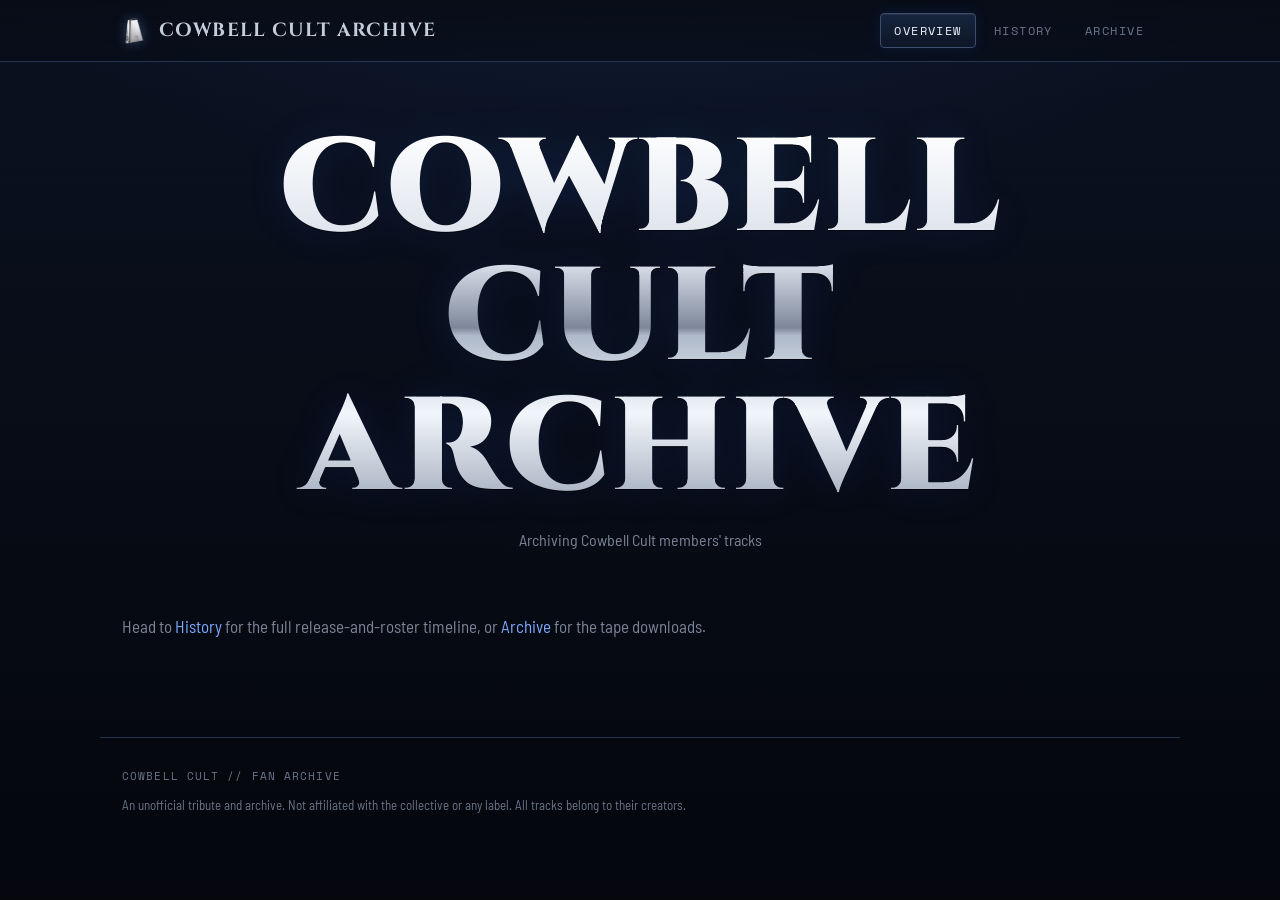
==== index.html @ fc6d0d00 "Update header title to 'Cowbell Cult Archive'" ====
<!DOCTYPE html>
<html lang="en">
<head>
<meta charset="UTF-8">
<meta name="viewport" content="width=device-width, initial-scale=1.0">
<title>Cowbell Cult Archive</title>
<link rel="preconnect" href="https://fonts.googleapis.com">
<link rel="preconnect" href="https://fonts.gstatic.com" crossorigin>
<link href="https://fonts.googleapis.com/css2?family=Cinzel:wght@500;600;700;800;900&family=Barlow+Semi+Condensed:wght@400;500;600;700&family=Space+Mono:wght@400;700&display=swap" rel="stylesheet">
<style>
  :root{
    --void:#04060c;
    --mid:#0a1120;
    --mid2:#0e1a30;
    --panel:#0f1828;
    --panel-2:#12203a;
    --steel:#26334d;
    --steel-2:#3b4c6e;
    --chrome-hi:#eef2f8;
    --chrome:#aab4c4;
    --chrome-lo:#6b7588;
    --ice:#7fa9ff;
    --ice-deep:#2f6bff;
    --rust:#c87248;
    --rust-dim:#8a5436;
    --ink:#c4cdda;
    --ink-dim:#7a8497;
    --gold:#d8c06a;
    --r:4px;
  }
  *{box-sizing:border-box}
  html{scroll-behavior:smooth}
  body{
    margin:0;
    background:
      radial-gradient(1200px 700px at 50% -200px, #11203a 0%, rgba(17,32,58,0) 60%),
      linear-gradient(180deg, var(--mid) 0%, var(--void) 100%);
    background-attachment:fixed;
    color:var(--ink);
    font-family:"Barlow Semi Condensed",system-ui,sans-serif;
    font-size:17px;
    line-height:1.55;
    -webkit-font-smoothing:antialiased;
    overflow-x:hidden;
  }
  /* subtle film grain / scanlines */
  body::after{
    content:"";position:fixed;inset:0;pointer-events:none;z-index:9999;
    background:repeating-linear-gradient(0deg, rgba(255,255,255,.015) 0 1px, transparent 1px 3px);
    mix-blend-mode:overlay;opacity:.5;
  }
  a{color:var(--ice);text-decoration:none}

  .mono{font-family:"Space Mono",monospace}
  .eyebrow{
    font-family:"Space Mono",monospace;font-size:11px;letter-spacing:.32em;
    text-transform:uppercase;color:var(--chrome-lo);
  }

  /* ---------- chrome text ---------- */
  .chrome-text{
    font-family:"Cinzel",serif;text-transform:uppercase;line-height:.98;font-weight:900;
    background:linear-gradient(180deg,#ffffff 0%,#d6dde8 36%,#7d8799 52%,#aeb9c9 54%,#f2f6fc 74%,#9aa5b6 100%);
    -webkit-background-clip:text;background-clip:text;color:transparent;
    filter:drop-shadow(0 1px 0 rgba(0,0,0,.6)) drop-shadow(0 0 18px rgba(47,107,255,.12));
  }

  /* ---------- top bar / nav ---------- */
  header{
    position:sticky;top:0;z-index:50;
    backdrop-filter:blur(10px);
    background:linear-gradient(180deg, rgba(7,12,22,.92), rgba(7,12,22,.62));
    border-bottom:1px solid var(--steel);
  }
  .bar{
    max-width:1080px;margin:0 auto;padding:13px 22px;
    display:flex;align-items:center;justify-content:space-between;gap:16px;
  }
  .brand{display:flex;align-items:center;gap:11px;min-width:0}
  .bell{
    width:26px;height:26px;flex:0 0 auto;object-fit:contain;display:block;
    filter:drop-shadow(0 0 6px rgba(127,169,255,.35));
  }
  .brand b{
    font-family:"Cinzel",serif;font-size:19px;letter-spacing:.06em;font-weight:700;
    text-transform:uppercase;white-space:nowrap;
  }
  nav{display:flex;gap:4px}
  .tab{
    font-family:"Space Mono",monospace;font-size:12px;letter-spacing:.12em;text-transform:uppercase;
    color:var(--chrome-lo);background:transparent;border:1px solid transparent;
    padding:8px 13px;border-radius:var(--r);cursor:pointer;transition:.18s;
  }
  .tab:hover{color:var(--chrome-hi)}
  .tab.active{
    color:var(--chrome-hi);
    border-color:var(--steel-2);
    background:linear-gradient(180deg,#16243d,#0d1626);
    box-shadow:inset 0 1px 0 rgba(255,255,255,.06), 0 0 14px rgba(47,107,255,.12);
  }

  main{max-width:1080px;margin:0 auto;padding:0 22px 90px}
  .panel{display:none;animation:fade .5s ease}
  .panel.active{display:block}
  @keyframes fade{from{opacity:0;transform:translateY(8px)}to{opacity:1;transform:none}}

  /* ---------- hero ---------- */
  .hero{padding:64px 0 30px;position:relative;text-align:center}
  .hero .plate{
    font-size:clamp(52px,13vw,132px);letter-spacing:.02em;margin:0;
  }
  .hero .sub{
    margin:14px auto 0;max-width:640px;color:var(--ink-dim);
    font-size:16px;
  }
  .hero .meta{
    margin-top:22px;display:flex;gap:10px;justify-content:center;flex-wrap:wrap;
  }
  .chip{
    font-family:"Space Mono",monospace;font-size:11px;letter-spacing:.14em;text-transform:uppercase;
    color:var(--chrome);border:1px solid var(--steel);border-radius:40px;
    padding:6px 13px;background:rgba(15,24,40,.6);
  }
  .chip b{color:var(--chrome-hi);font-weight:700}
  .rec{display:inline-flex;align-items:center;gap:7px;color:var(--rust)}
  .rec .dot{width:8px;height:8px;border-radius:50%;background:var(--rust);box-shadow:0 0 8px var(--rust);animation:blink 1.6s infinite}
  @keyframes blink{0%,100%{opacity:1}50%{opacity:.25}}

  /* ---------- section heads ---------- */
  .sec-head{margin:62px 0 6px;display:flex;align-items:baseline;gap:14px}
  .sec-head h2{
    font-family:"Cinzel",serif;text-transform:uppercase;letter-spacing:.04em;font-weight:800;
    font-size:clamp(26px,4.4vw,40px);margin:0;color:var(--chrome-hi);
  }
  .sec-head .num{font-family:"Space Mono",monospace;color:var(--ice);font-size:13px;letter-spacing:.1em}
  .lede{color:var(--ink-dim);max-width:680px;margin:0 0 8px}

  .prose{max-width:720px}
  .prose p{margin:0 0 16px}
  .prose b{color:var(--chrome-hi);font-weight:600}
  .tag-name{color:var(--ice);font-weight:600}
  .tag-gone{color:var(--rust);font-weight:600}

  /* ---------- timeline ---------- */
  .year-band{
    font-family:"Cinzel",serif;font-size:15px;letter-spacing:.22em;color:var(--chrome-lo);font-weight:700;
    text-transform:uppercase;margin:38px 0 4px;padding-left:42px;position:relative;
  }
  .timeline{position:relative;margin-top:14px;padding-left:42px}
  .timeline::before{
    content:"";position:absolute;left:14px;top:6px;bottom:6px;width:2px;
    background:linear-gradient(180deg,var(--steel-2),var(--steel) 60%,transparent);
  }
  .tl-item{position:relative;padding:14px 0 22px;opacity:0;transform:translateY(14px);transition:.6s cubic-bezier(.2,.7,.2,1)}
  .tl-item.in{opacity:1;transform:none}
  .tl-item::before{
    content:"";position:absolute;left:-34px;top:20px;width:13px;height:13px;border-radius:50%;
    background:var(--mid);border:2px solid var(--chrome-lo);
    box-shadow:0 0 0 4px rgba(4,6,12,1);
  }
  .tl-item.k-release::before{border-color:var(--chrome);box-shadow:0 0 0 4px var(--void),0 0 10px rgba(170,180,196,.4)}
  .tl-item.k-gain::before{border-color:var(--ice);box-shadow:0 0 0 4px var(--void),0 0 12px rgba(127,169,255,.55)}
  .tl-item.k-loss::before{border-color:var(--rust);box-shadow:0 0 0 4px var(--void),0 0 12px rgba(200,114,72,.5)}
  .tl-head{display:flex;align-items:center;gap:12px;flex-wrap:wrap}
  .kind{
    font-family:"Space Mono",monospace;font-size:10px;letter-spacing:.16em;text-transform:uppercase;
    padding:3px 8px;border-radius:3px;border:1px solid var(--steel);color:var(--chrome-lo);
  }
  .k-release .kind{color:var(--chrome);border-color:var(--steel-2)}
  .k-gain .kind{color:var(--ice);border-color:#2c4a86;background:rgba(47,107,255,.08)}
  .k-loss .kind{color:var(--rust);border-color:var(--rust-dim);background:rgba(200,114,72,.08)}
  .tl-date{font-family:"Space Mono",monospace;font-size:12px;color:var(--chrome-lo)}
  .tl-title{font-size:20px;font-weight:600;color:var(--chrome-hi);margin:7px 0 3px;letter-spacing:.01em}
  .tl-body{color:var(--ink-dim);font-size:15.5px;max-width:640px}
  .struck{
    display:inline-block;font-family:"Space Mono",monospace;font-size:10px;letter-spacing:.1em;
    color:var(--rust);border:1px solid var(--rust-dim);border-radius:3px;padding:1px 6px;margin-left:6px;vertical-align:middle;
  }

  /* ---------- archive status board ---------- */
  .board{
    border:1px solid var(--steel);border-radius:8px;overflow:hidden;margin-top:18px;
    background:linear-gradient(180deg,#101d33,#0a1322);
    box-shadow:inset 0 1px 0 rgba(255,255,255,.05);
  }
  .board-top{
    display:flex;align-items:center;justify-content:space-between;gap:14px;flex-wrap:wrap;
    padding:16px 20px;border-bottom:1px solid var(--steel);
    background:linear-gradient(180deg,#14253f,#0e1a2e);
  }
  .board-top .name{font-family:"Cinzel",serif;letter-spacing:.05em;font-size:18px;font-weight:700;color:var(--chrome-hi);text-transform:uppercase}
  .online{display:inline-flex;align-items:center;gap:8px;font-family:"Space Mono",monospace;font-size:12px;letter-spacing:.14em;color:var(--ice)}
  .online .dot{width:9px;height:9px;border-radius:50%;background:var(--ice);box-shadow:0 0 10px var(--ice);animation:pulse 1.8s infinite}
  @keyframes pulse{0%,100%{opacity:1;transform:scale(1)}50%{opacity:.5;transform:scale(.8)}}
  .grid-info{display:grid;grid-template-columns:repeat(2,1fr)}
  .info{
    padding:14px 20px;border-top:1px solid rgba(38,51,77,.6);border-right:1px solid rgba(38,51,77,.6);
  }
  .info .k{font-family:"Space Mono",monospace;font-size:10px;letter-spacing:.18em;text-transform:uppercase;color:var(--chrome-lo)}
  .info .v{margin-top:4px;color:var(--ink);font-size:15px}
  .info .v b{color:var(--chrome-hi)}

  .note{
    margin-top:14px;border-left:2px solid var(--rust-dim);background:rgba(200,114,72,.06);
    padding:11px 16px;color:var(--ink-dim);font-size:14px;border-radius:0 4px 4px 0;
  }
  .note b{color:var(--rust)}

  /* ---------- cassette download list ---------- */
  .tapes{display:grid;gap:14px;margin-top:18px}
  .tape{
    display:flex;align-items:stretch;gap:0;border:1px solid var(--steel);border-radius:8px;overflow:hidden;
    background:linear-gradient(180deg,#0f1a2d,#0a1220);
    transition:.22s;position:relative;
  }
  .tape:hover{border-color:var(--steel-2);box-shadow:0 10px 30px rgba(0,0,0,.45),0 0 0 1px rgba(127,169,255,.08);transform:translateY(-2px)}
  .tape .reels{
    flex:0 0 116px;display:flex;align-items:center;justify-content:center;gap:14px;
    background:radial-gradient(120px 80px at 50% 40%,#1a2c49,#0c1424);
    border-right:1px solid var(--steel);position:relative;
  }
  .reel{
    width:34px;height:34px;border-radius:50%;
    background:radial-gradient(circle at 50% 50%,#2b3c5b 0 30%,#0c1626 33% 100%);
    border:2px solid var(--steel-2);position:relative;
  }
  .reel::before{content:"";position:absolute;inset:11px;border-radius:50%;border:2px dashed var(--chrome-lo);opacity:.7}
  .tape:hover .reel::before{animation:spin 1.6s linear infinite}
  @keyframes spin{to{transform:rotate(360deg)}}
  .tape .body{flex:1;padding:15px 18px;display:flex;align-items:center;justify-content:space-between;gap:16px;flex-wrap:wrap}
  .tape .left .t{font-size:19px;font-weight:700;color:var(--chrome-hi);letter-spacing:.01em}
  .tape .left .d{font-family:"Space Mono",monospace;font-size:12px;color:var(--chrome-lo);margin-top:3px}
  .tape .left .feat{color:var(--ink-dim);font-size:13.5px;margin-top:5px}
  .tape .right{display:flex;align-items:center;gap:10px}
  .fmt{font-family:"Space Mono",monospace;font-size:10px;letter-spacing:.1em;color:var(--chrome-lo);border:1px solid var(--steel);border-radius:3px;padding:3px 7px}
  .dl{
    font-family:"Space Mono",monospace;font-size:12px;letter-spacing:.1em;text-transform:uppercase;
    color:var(--void);font-weight:700;
    background:linear-gradient(180deg,#dfe6f0,#9aa6b8);
    border:1px solid #c2ccda;border-radius:5px;padding:9px 16px;cursor:pointer;
    box-shadow:inset 0 1px 0 rgba(255,255,255,.7);transition:.16s;white-space:nowrap;
  }
  .dl:hover{background:linear-gradient(180deg,#fff,#bcc7d8);box-shadow:inset 0 1px 0 rgba(255,255,255,.9),0 0 18px rgba(127,169,255,.4)}
  .dl.ghost{
    background:transparent;color:var(--rust);border:1px solid var(--rust-dim);box-shadow:none;
  }
  .dl.ghost:hover{background:rgba(200,114,72,.1);box-shadow:none}
  .tape.pending{opacity:.62}

  footer{
    max-width:1080px;margin:0 auto;padding:30px 22px 60px;border-top:1px solid var(--steel);
    color:var(--chrome-lo);font-size:13px;
  }
  footer .mono{font-size:11px;letter-spacing:.1em}
  footer a{color:var(--chrome)}

  @media(max-width:640px){
    body{font-size:16px}
    .bar{padding:11px 16px}
    .brand b{font-size:17px}
    nav{gap:2px}
    .tab{padding:7px 9px;font-size:10.5px;letter-spacing:.06em}
    main{padding:0 16px 70px}
    .grid-info{grid-template-columns:1fr}
    .info{border-right:none}
    .tape{flex-direction:column}
    .tape .reels{flex-basis:auto;padding:14px 0;border-right:none;border-bottom:1px solid var(--steel)}
    .tape .body{justify-content:flex-start}
    .tape .right{width:100%;justify-content:space-between}
  }
  @media(prefers-reduced-motion:reduce){
    *{animation:none!important;transition:none!important}
    .tl-item{opacity:1;transform:none}
    html{scroll-behavior:auto}
  }
</style>
</head>
<body>

<header>
  <div class="bar">
    <div class="brand">
      <img class="bell" src="assets2/cowbell.png" alt="Cowbell Cult logo">
      <b>Cowbell Cult Archive</b>
    </div>
    <nav>
      <button class="tab active" data-target="overview">Overview</button>
      <button class="tab" data-target="history">History</button>
      <button class="tab" data-target="archive">Archive</button>
    </nav>
  </div>
</header>

<main>

  <!-- ============ OVERVIEW ============ -->
  <section class="panel active" id="overview">
    <div class="hero">
      <h1 class="plate chrome-text">Cowbell<br>Cult<br>Archive</h1>
      <p class="sub">Archiving Cowbell Cult members' tracks</p>
    </div>

    <p class="lede" style="margin-top:30px">Head to <a href="#" data-jump="history">History</a> for the full release-and-roster timeline, or <a href="#" data-jump="archive">Archive</a> for the tape downloads.</p>
  </section>

  <!-- ============ HISTORY ============ -->
  <section class="panel" id="history">
    <div class="sec-head" style="margin-top:50px"><h2>History</h2></div>
    <p class="lede">Every release and roster change on record, from the founding in October 2020 to the DMCA takedowns that ended the run in late 2024.</p>
    <div id="timeline-root"></div>
  </section>

  <!-- ============ ARCHIVE ============ -->
  <section class="panel" id="archive">
    <div class="sec-head" style="margin-top:50px"><h2>Archive</h2></div>
    <p class="lede">After the first community archive was copyright-struck and removed, a second project rebuilt the catalog and maintains it today.</p>

    <div class="board">
      <div class="board-top">
        <span class="name">Cowbell Cult Archive 2.0</span>
        <span class="online"><span class="dot"></span>ONLINE</span>
      </div>
      <div class="grid-info">
        <div class="info"><div class="k">Online Since</div><div class="v">2025.01.22</div></div>
        <div class="info"><div class="k">Curated By</div><div class="v"><b>V1NZYMXNE</b> · <b>BANKFriteraN</b></div></div>
      </div>
    </div>

    <div class="note"><b>Note:</b> the download links below are placeholders — replace them with the real mirror URLs. Official streams remain on Spotify, SoundCloud and Apple Music.</div>

    <div class="sec-head" style="margin-top:40px"><span class="num">[ DL ]</span><h2>Tape Vault</h2></div>
    <div class="tapes" id="tapes-root"></div>
  </section>

</main>

<footer>
  <div class="mono">COWBELL CULT // FAN ARCHIVE</div>
  <p style="margin:10px 0 0;max-width:680px">An unofficial tribute and archive. Not affiliated with the collective or any label. All tracks belong to their creators.</p>
</footer>

<script>
  /* ---------- tab switching ---------- */
  const tabs = document.querySelectorAll('.tab');
  const panels = document.querySelectorAll('.panel');
  function show(id){
    tabs.forEach(t=>t.classList.toggle('active', t.dataset.target===id));
    panels.forEach(p=>p.classList.toggle('active', p.id===id));
    window.scrollTo({top:0,behavior:'auto'});
    if(id==='history') revealTimeline();
  }
  tabs.forEach(t=>t.addEventListener('click',()=>show(t.dataset.target)));
  document.querySelectorAll('[data-jump]').forEach(a=>{
    a.addEventListener('click',e=>{e.preventDefault();show(a.dataset.jump);});
  });

  /* ---------- timeline data ---------- */
  const TL = [
    {year:'2020', kind:'gain', date:'Oct 12, 2020', title:'Collective Founded',
     body:'pilgrim (a.k.a. Grimane) starts Cowbell Cult. Original lineup: C4, JOEHDAH, Joetor 6, G Pimpin (DOM1N1C), SilvaroundS, DIRSA, PUMPMANE and UZIMANE.'},
    {year:'2020', kind:'release', date:'Oct 23, 2020', title:'Vol. 1',
     body:'The debut tape, including JOEHDAH — "Smoke," the group\u2019s most-played track.'},
    {year:'2020', kind:'release', date:'Oct 30, 2020', title:'Vol. 2',
     body:'The second volume, a week after the first.'},
    {year:'2020', kind:'release', date:'Oct 31, 2020', title:'Forbidden Tape',
     body:'A side release on Halloween, between the numbered volumes.'},
    {year:'2020', kind:'release', date:'Nov 8, 2020', title:'Memphis Revival', struck:'Pulled Nov 24',
     body:'A full-length in the Memphis style. Taken down about two weeks after release.'},
    {year:'2020', kind:'release', date:'Nov 20, 2020', title:'Vol. 3 (old)', struck:'Pulled Nov 24',
     body:'An early third volume, taken down the same day as Memphis Revival and later replaced by the 2021 version.'},
    {year:'2020', kind:'loss', date:'Nov 24, 2020', title:'First Takedowns',
     body:'Memphis Revival and the original Vol. 3 are both pulled — the first copyright takedowns affecting the catalog.'},

    {year:'2021', kind:'release', date:'Jan 20–23, 2021', title:'Vol. 3',
     body:'The third volume is re-released. Sources differ between Jan 20th and Jan 23rd.'},
    {year:'2021', kind:'gain', date:'Early 2021', title:'$werve Affiliates',
     body:'Producer $werve becomes affiliated with the collective. CITY LIGHT$ is among the group\u2019s best-known tracks.'},
    {year:'2021', kind:'release', date:'Apr 17, 2021', title:'Vol. 4',
     body:'The fourth volume.'},
    {year:'2021', kind:'release', date:'Nov 6, 2021', title:'Vol. 5',
     body:'Includes JOEHDAH — COP KILLAZ, one of the group\u2019s most-played tracks.'},

    {year:'2022', kind:'release', date:'Jun 19, 2022', title:'Vol. 6',
     body:'The sixth volume.'},

    {year:'2023', kind:'release', date:'Oct 31, 2023', title:'Vol. 7',
     body:'The seventh volume, released on Halloween.'},

    {year:'2024', kind:'release', date:'Aug 9, 2024', title:'Yo Turn (single)', struck:'Later removed',
     body:'A single with Always Proper, Remymane and camo mane. The final release; pulled at an unknown date.'},
    {year:'2024', kind:'loss', date:'Aug–Sep 2024', title:'Disbanded',
     body:'A series of DMCA takedowns from Sun City Publishing removes much of the catalog. Cowbell Cult disbands after nearly four years.'},
  ];

  const root = document.getElementById('timeline-root');
  let lastYear = null;
  TL.forEach(e=>{
    if(e.year!==lastYear){
      const yb=document.createElement('div');
      yb.className='year-band';yb.textContent=e.year;
      root.appendChild(yb);
      const tl=document.createElement('div');tl.className='timeline';tl.dataset.year=e.year;
      root.appendChild(tl);
      lastYear=e.year;
    }
    const tl=root.querySelector('.timeline[data-year="'+e.year+'"]');
    const item=document.createElement('div');
    item.className='tl-item k-'+e.kind;
    const label = e.kind==='release'?'Release':(e.kind==='gain'?'Roster +':'Loss');
    item.innerHTML =
      '<div class="tl-head"><span class="kind">'+label+'</span><span class="tl-date">'+e.date+'</span></div>'+
      '<div class="tl-title">'+e.title+(e.struck?'<span class="struck">'+e.struck+'</span>':'')+'</div>'+
      '<div class="tl-body">'+e.body+'</div>';
    tl.appendChild(item);
  });

  /* reveal on scroll + on tab open */
  const io = new IntersectionObserver((ents)=>{
    ents.forEach(en=>{ if(en.isIntersecting){ en.target.classList.add('in'); io.unobserve(en.target);} });
  },{threshold:.15});
  function revealTimeline(){ document.querySelectorAll('.tl-item:not(.in)').forEach(el=>io.observe(el)); }

  /* ---------- archive / tape data ---------- */
  const TAPES = [
    {t:'Vol. 1', d:'Oct 23, 2020', feat:'incl. JOEHDAH — "Smoke"', fmt:'MP3 320'},
    {t:'Vol. 2', d:'Oct 30, 2020', feat:'', fmt:'MP3 320'},
    {t:'Forbidden Tape', d:'Oct 31, 2020', feat:'side release', fmt:'MP3 320'},
    {t:'Memphis Revival', d:'Nov 8, 2020', feat:'archived copy — original pulled', fmt:'MP3 320', ghost:true},
    {t:'Vol. 3 (old)', d:'Nov 20, 2020', feat:'archived copy — scrapped version', fmt:'MP3 320', ghost:true},
    {t:'Vol. 3', d:'Jan 2021', feat:'', fmt:'MP3 320'},
    {t:'Vol. 4', d:'Apr 17, 2021', feat:'', fmt:'MP3 320'},
    {t:'Vol. 5', d:'Nov 6, 2021', feat:'incl. JOEHDAH — COP KILLAZ', fmt:'MP3 320'},
    {t:'Vol. 6', d:'Jun 19, 2022', feat:'', fmt:'MP3 320'},
    {t:'Vol. 7', d:'Oct 31, 2023', feat:'', fmt:'MP3 320'},
    {t:'Yo Turn (single)', d:'Aug 9, 2024', feat:'w/ Always Proper, Remymane, camo mane', fmt:'MP3 320', ghost:true},
  ];
  const tapesRoot = document.getElementById('tapes-root');
  TAPES.forEach(x=>{
    const el=document.createElement('div');
    el.className='tape';
    el.innerHTML =
      '<div class="reels"><span class="reel"></span><span class="reel"></span></div>'+
      '<div class="body">'+
        '<div class="left">'+
          '<div class="t">'+x.t+'</div>'+
          '<div class="d">'+x.d+'</div>'+
          (x.feat?'<div class="feat">'+x.feat+'</div>':'')+
        '</div>'+
        '<div class="right">'+
          '<span class="fmt">'+x.fmt+'</span>'+
          '<a class="dl'+(x.ghost?' ghost':'')+'" href="#" onclick="return false">'+(x.ghost?'Archived':'Download')+'</a>'+
        '</div>'+
      '</div>';
    tapesRoot.appendChild(el);
  });
</script>
</body>
</html>
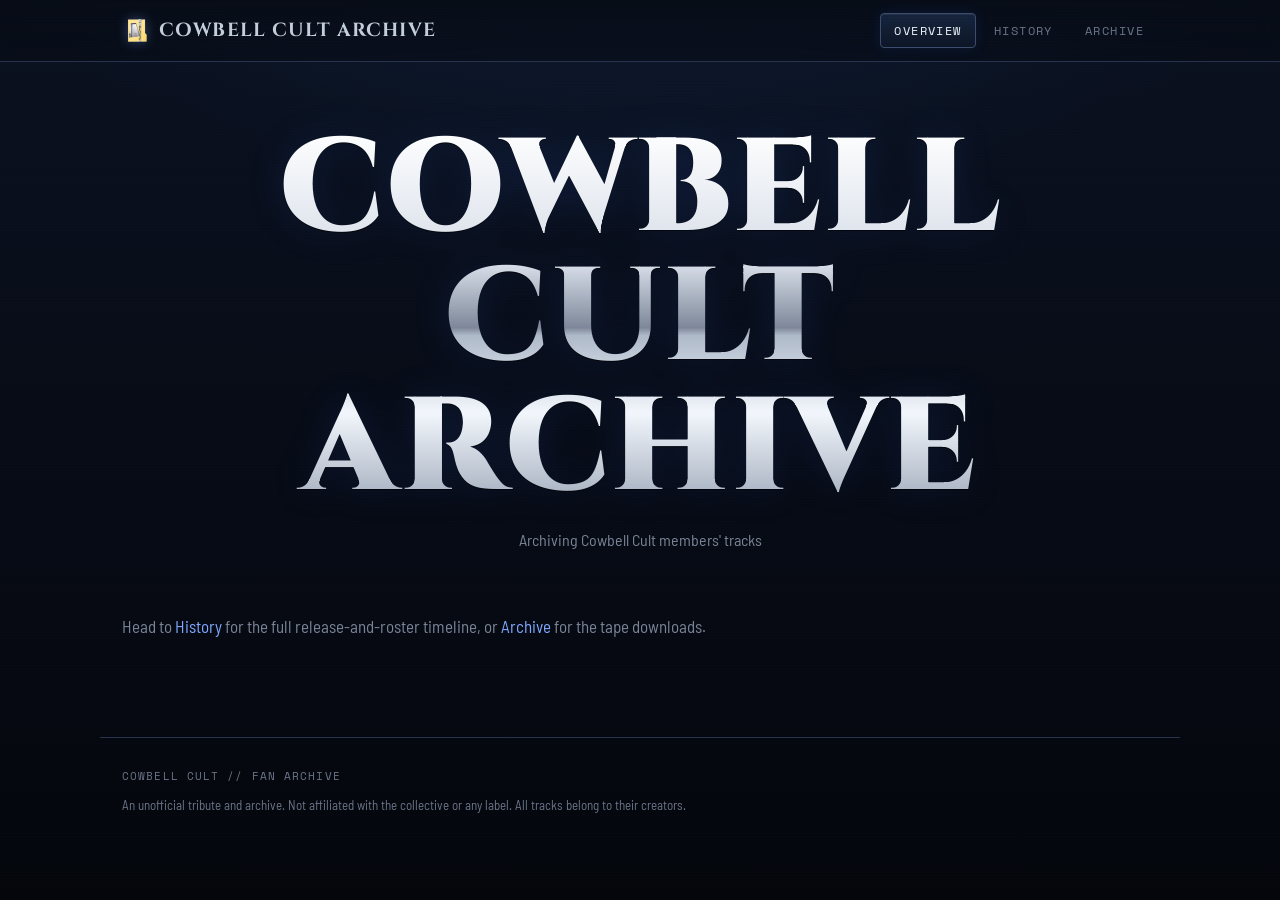
==== commit 433638ee: "Update logo image in header of index.html" ====
--- a/index.html
+++ b/index.html
@@ -280,7 +280,7 @@
 <header>
   <div class="bar">
     <div class="brand">
-      <img class="bell" src="assets2/cowbell.png" alt="Cowbell Cult logo">
+      <img class="bell" src="assets2/cowbell2.png" alt="Cowbell Cult logo">
       <b>Cowbell Cult Archive</b>
     </div>
     <nav>
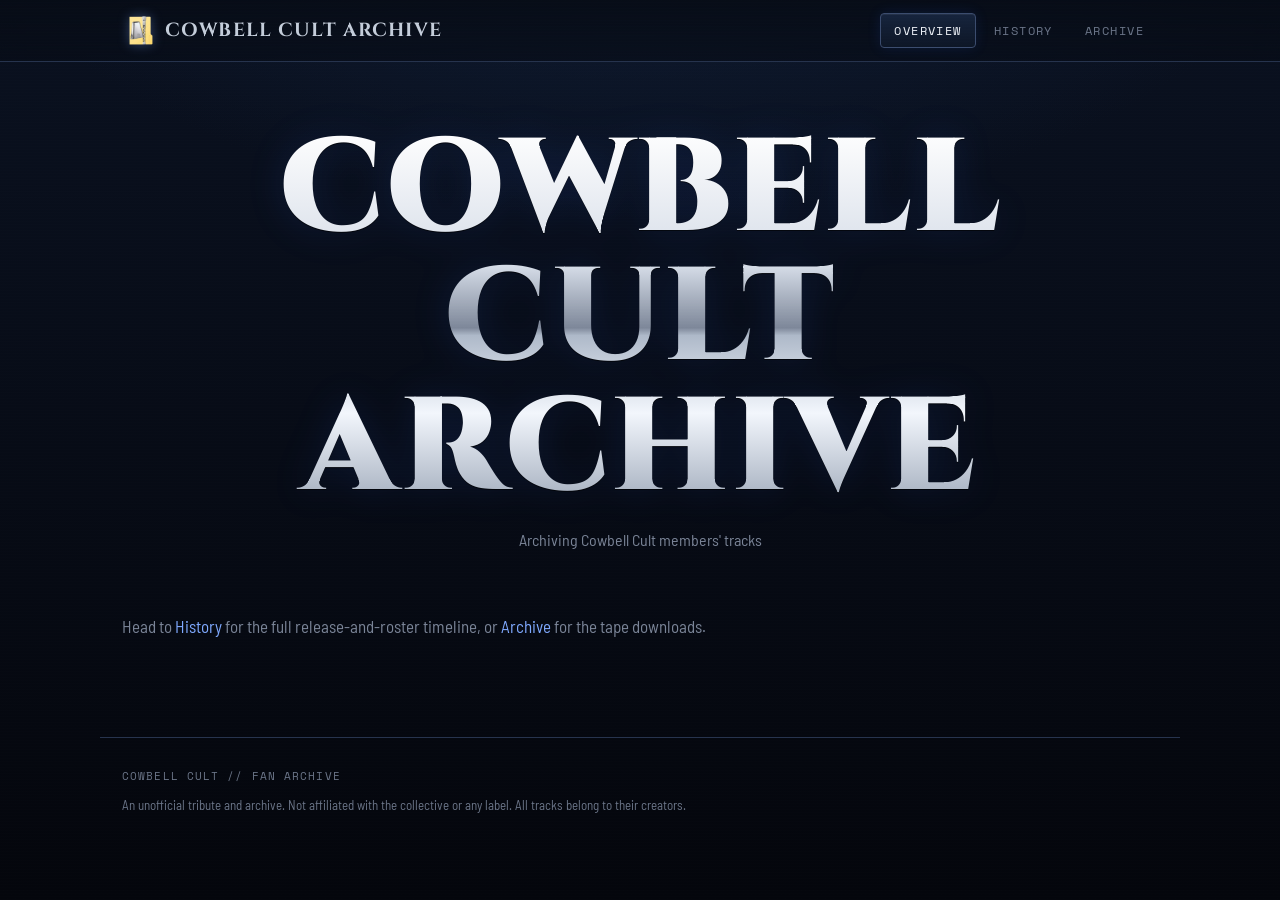
==== commit 0840e679: "Increase bell icon size in index.html" ====
--- a/index.html
+++ b/index.html
@@ -78,7 +78,7 @@
   }
   .brand{display:flex;align-items:center;gap:11px;min-width:0}
   .bell{
-    width:26px;height:26px;flex:0 0 auto;object-fit:contain;display:block;
+    width:32px;height:32px;flex:0 0 auto;object-fit:contain;display:block;
     filter:drop-shadow(0 0 6px rgba(127,169,255,.35));
   }
   .brand b{
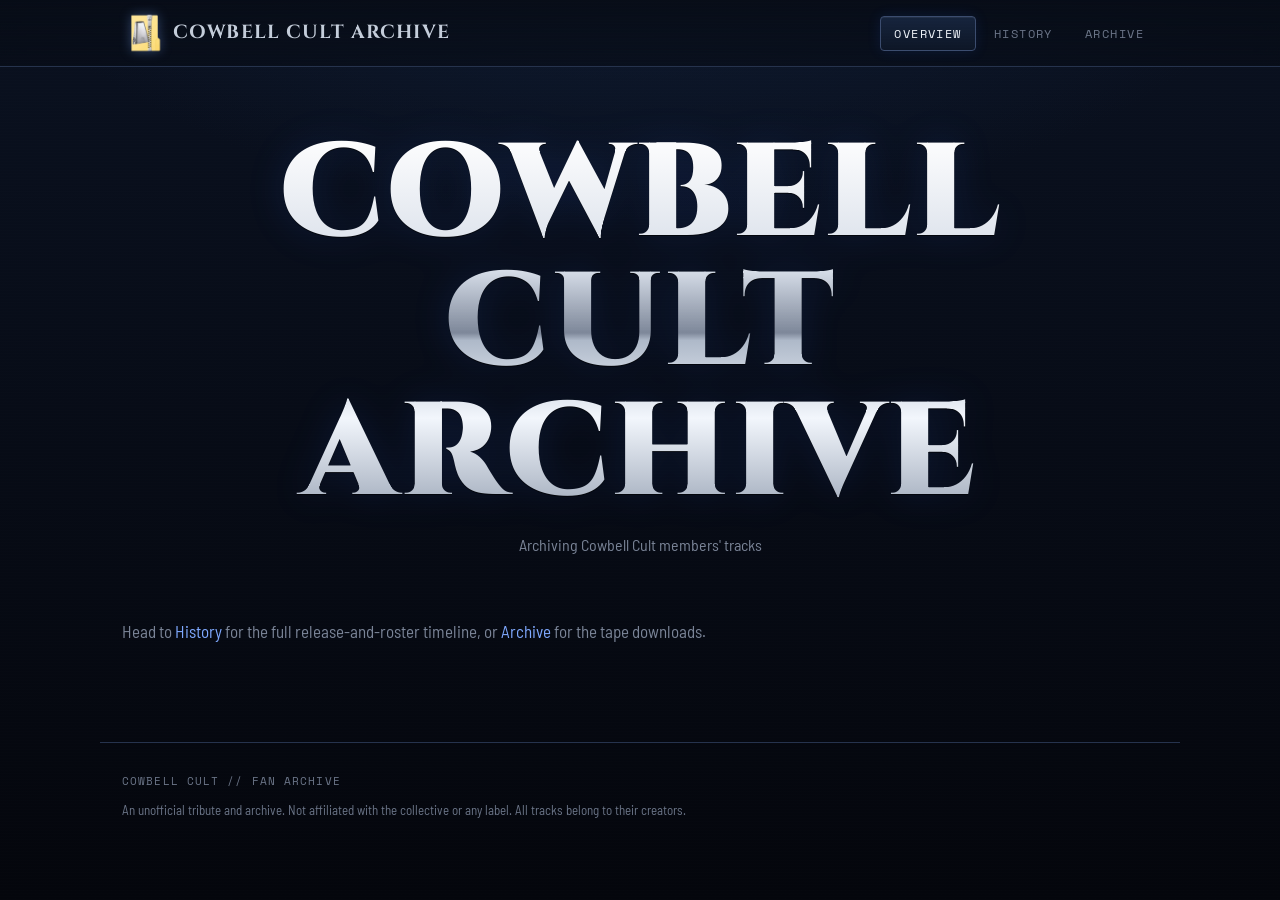
==== commit 4c2af679: "Increase bell icon size from 32px to 40px" ====
--- a/index.html
+++ b/index.html
@@ -78,7 +78,7 @@
   }
   .brand{display:flex;align-items:center;gap:11px;min-width:0}
   .bell{
-    width:32px;height:32px;flex:0 0 auto;object-fit:contain;display:block;
+    width:40px;height:40px;flex:0 0 auto;object-fit:contain;display:block;
     filter:drop-shadow(0 0 6px rgba(127,169,255,.35));
   }
   .brand b{
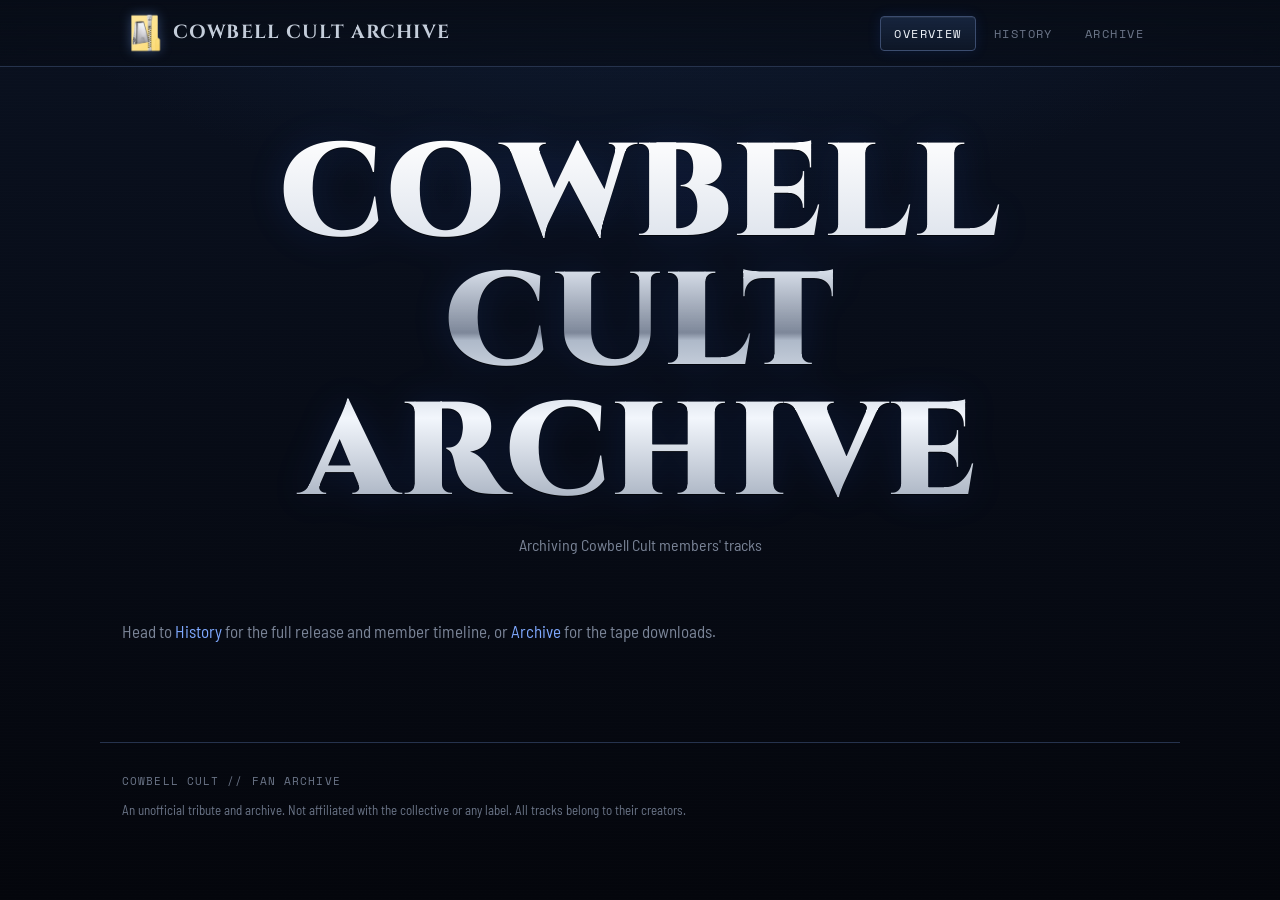
==== commit 4a378d23: "Refine HTML content and tape data descriptions Updated text for clarity and consistency in the HTML " ====
--- a/index.html
+++ b/index.html
@@ -300,13 +300,13 @@
       <p class="sub">Archiving Cowbell Cult members' tracks</p>
     </div>
 
-    <p class="lede" style="margin-top:30px">Head to <a href="#" data-jump="history">History</a> for the full release-and-roster timeline, or <a href="#" data-jump="archive">Archive</a> for the tape downloads.</p>
+    <p class="lede" style="margin-top:30px">Head to <a href="#" data-jump="history">History</a> for the full release and member timeline, or <a href="#" data-jump="archive">Archive</a> for the tape downloads.</p>
   </section>
 
   <!-- ============ HISTORY ============ -->
   <section class="panel" id="history">
     <div class="sec-head" style="margin-top:50px"><h2>History</h2></div>
-    <p class="lede">Every release and roster change on record, from the founding in October 2020 to the DMCA takedowns that ended the run in late 2024.</p>
+    <p class="lede">Every release and member change on record, from the founding in October 2020 to the DMCA takedowns that ended the run in late 2024.</p>
     <div id="timeline-root"></div>
   </section>
 
@@ -325,10 +325,7 @@
         <div class="info"><div class="k">Curated By</div><div class="v"><b>V1NZYMXNE</b> · <b>BANKFriteraN</b></div></div>
       </div>
     </div>
-
-    <div class="note"><b>Note:</b> the download links below are placeholders — replace them with the real mirror URLs. Official streams remain on Spotify, SoundCloud and Apple Music.</div>
-
-    <div class="sec-head" style="margin-top:40px"><span class="num">[ DL ]</span><h2>Tape Vault</h2></div>
+    <div class="sec-head" style="margin-top:40px"><h2>Tape Vault</h2></div>
     <div class="tapes" id="tapes-root"></div>
   </section>
 
@@ -422,17 +419,17 @@
 
   /* ---------- archive / tape data ---------- */
   const TAPES = [
-    {t:'Vol. 1', d:'Oct 23, 2020', feat:'incl. JOEHDAH — "Smoke"', fmt:'MP3 320'},
+    {t:'Vol. 1', d:'Oct 23, 2020', feat:'The first volume.', fmt:'MP3 320'},
     {t:'Vol. 2', d:'Oct 30, 2020', feat:'', fmt:'MP3 320'},
-    {t:'Forbidden Tape', d:'Oct 31, 2020', feat:'side release', fmt:'MP3 320'},
-    {t:'Memphis Revival', d:'Nov 8, 2020', feat:'archived copy — original pulled', fmt:'MP3 320', ghost:true},
-    {t:'Vol. 3 (old)', d:'Nov 20, 2020', feat:'archived copy — scrapped version', fmt:'MP3 320', ghost:true},
+    {t:'Forbidden Tape', d:'Oct 31, 2020', feat:'', fmt:'MP3 320'},
+    {t:'Memphis Revival', d:'Nov 8, 2020', feat:'', fmt:'MP3 320', ghost:true},
+    {t:'Vol. 3 (old)', d:'Nov 20, 2020', feat:'', fmt:'MP3 320', ghost:true},
     {t:'Vol. 3', d:'Jan 2021', feat:'', fmt:'MP3 320'},
     {t:'Vol. 4', d:'Apr 17, 2021', feat:'', fmt:'MP3 320'},
-    {t:'Vol. 5', d:'Nov 6, 2021', feat:'incl. JOEHDAH — COP KILLAZ', fmt:'MP3 320'},
+    {t:'Vol. 5', d:'Nov 6, 2021', feat:'', fmt:'MP3 320'},
     {t:'Vol. 6', d:'Jun 19, 2022', feat:'', fmt:'MP3 320'},
     {t:'Vol. 7', d:'Oct 31, 2023', feat:'', fmt:'MP3 320'},
-    {t:'Yo Turn (single)', d:'Aug 9, 2024', feat:'w/ Always Proper, Remymane, camo mane', fmt:'MP3 320', ghost:true},
+    {t:'Yo Turn (single)', d:'Aug 9, 2024', feat:'w/ Always Proper, feat. Remymane & camo mane', fmt:'MP3 320', ghost:true},
   ];
   const tapesRoot = document.getElementById('tapes-root');
   TAPES.forEach(x=>{
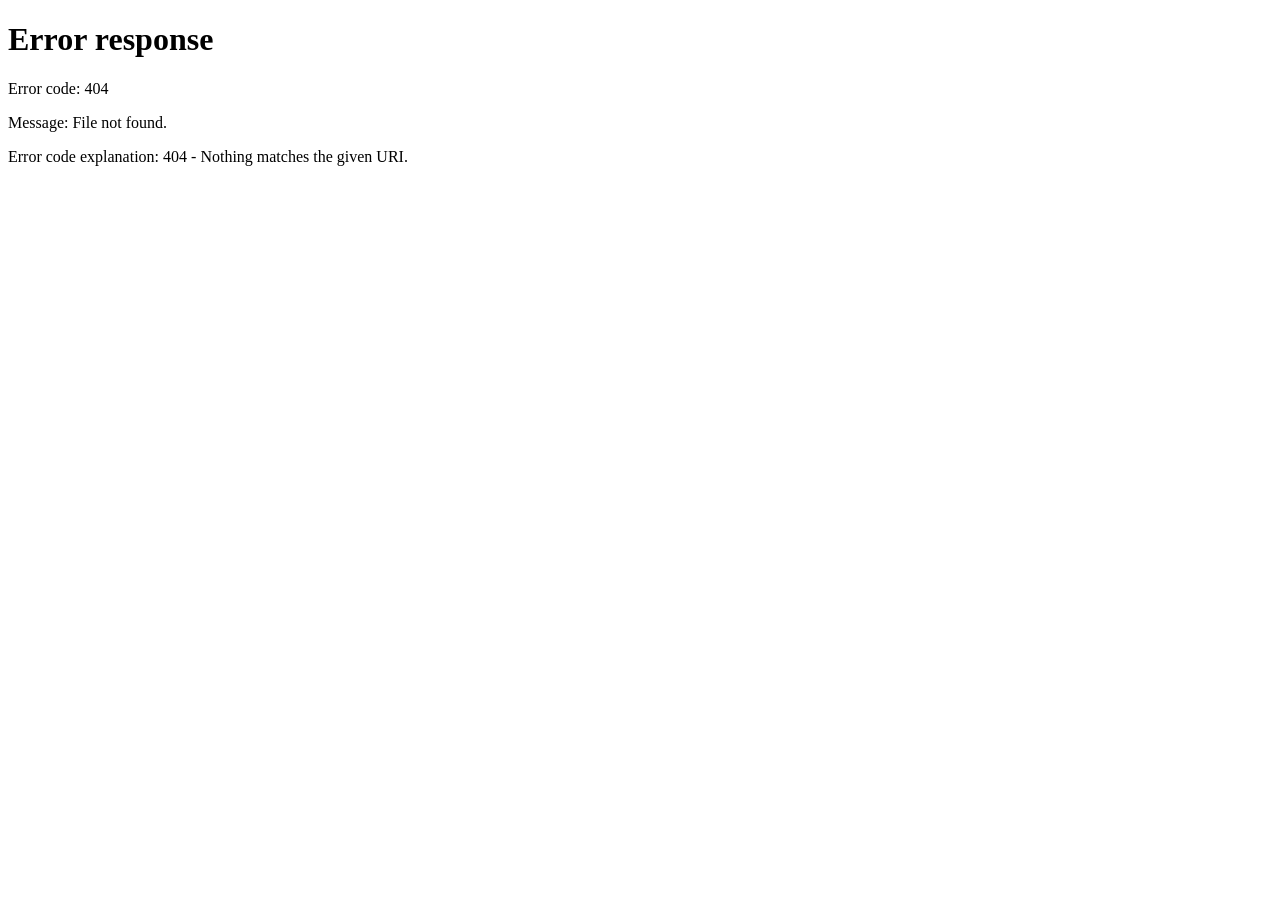
==== commit 6e788da7: "Implement redirect and canonical link in index.html Added meta tags for redirection and canonical UR" ====
--- a/index.html
+++ b/index.html
@@ -2,454 +2,12 @@
 <html lang="en">
 <head>
 <meta charset="UTF-8">
-<meta name="viewport" content="width=device-width, initial-scale=1.0">
+<meta http-equiv="refresh" content="0; url=/overview/">
+<link rel="canonical" href="/overview/">
 <title>Cowbell Cult Archive</title>
-<link rel="preconnect" href="https://fonts.googleapis.com">
-<link rel="preconnect" href="https://fonts.gstatic.com" crossorigin>
-<link href="https://fonts.googleapis.com/css2?family=Cinzel:wght@500;600;700;800;900&family=Barlow+Semi+Condensed:wght@400;500;600;700&family=Space+Mono:wght@400;700&display=swap" rel="stylesheet">
-<style>
-  :root{
-    --void:#04060c;
-    --mid:#0a1120;
-    --mid2:#0e1a30;
-    --panel:#0f1828;
-    --panel-2:#12203a;
-    --steel:#26334d;
-    --steel-2:#3b4c6e;
-    --chrome-hi:#eef2f8;
-    --chrome:#aab4c4;
-    --chrome-lo:#6b7588;
-    --ice:#7fa9ff;
-    --ice-deep:#2f6bff;
-    --rust:#c87248;
-    --rust-dim:#8a5436;
-    --ink:#c4cdda;
-    --ink-dim:#7a8497;
-    --gold:#d8c06a;
-    --r:4px;
-  }
-  *{box-sizing:border-box}
-  html{scroll-behavior:smooth}
-  body{
-    margin:0;
-    background:
-      radial-gradient(1200px 700px at 50% -200px, #11203a 0%, rgba(17,32,58,0) 60%),
-      linear-gradient(180deg, var(--mid) 0%, var(--void) 100%);
-    background-attachment:fixed;
-    color:var(--ink);
-    font-family:"Barlow Semi Condensed",system-ui,sans-serif;
-    font-size:17px;
-    line-height:1.55;
-    -webkit-font-smoothing:antialiased;
-    overflow-x:hidden;
-  }
-  /* subtle film grain / scanlines */
-  body::after{
-    content:"";position:fixed;inset:0;pointer-events:none;z-index:9999;
-    background:repeating-linear-gradient(0deg, rgba(255,255,255,.015) 0 1px, transparent 1px 3px);
-    mix-blend-mode:overlay;opacity:.5;
-  }
-  a{color:var(--ice);text-decoration:none}
-
-  .mono{font-family:"Space Mono",monospace}
-  .eyebrow{
-    font-family:"Space Mono",monospace;font-size:11px;letter-spacing:.32em;
-    text-transform:uppercase;color:var(--chrome-lo);
-  }
-
-  /* ---------- chrome text ---------- */
-  .chrome-text{
-    font-family:"Cinzel",serif;text-transform:uppercase;line-height:.98;font-weight:900;
-    background:linear-gradient(180deg,#ffffff 0%,#d6dde8 36%,#7d8799 52%,#aeb9c9 54%,#f2f6fc 74%,#9aa5b6 100%);
-    -webkit-background-clip:text;background-clip:text;color:transparent;
-    filter:drop-shadow(0 1px 0 rgba(0,0,0,.6)) drop-shadow(0 0 18px rgba(47,107,255,.12));
-  }
-
-  /* ---------- top bar / nav ---------- */
-  header{
-    position:sticky;top:0;z-index:50;
-    backdrop-filter:blur(10px);
-    background:linear-gradient(180deg, rgba(7,12,22,.92), rgba(7,12,22,.62));
-    border-bottom:1px solid var(--steel);
-  }
-  .bar{
-    max-width:1080px;margin:0 auto;padding:13px 22px;
-    display:flex;align-items:center;justify-content:space-between;gap:16px;
-  }
-  .brand{display:flex;align-items:center;gap:11px;min-width:0}
-  .bell{
-    width:40px;height:40px;flex:0 0 auto;object-fit:contain;display:block;
-    filter:drop-shadow(0 0 6px rgba(127,169,255,.35));
-  }
-  .brand b{
-    font-family:"Cinzel",serif;font-size:19px;letter-spacing:.06em;font-weight:700;
-    text-transform:uppercase;white-space:nowrap;
-  }
-  nav{display:flex;gap:4px}
-  .tab{
-    font-family:"Space Mono",monospace;font-size:12px;letter-spacing:.12em;text-transform:uppercase;
-    color:var(--chrome-lo);background:transparent;border:1px solid transparent;
-    padding:8px 13px;border-radius:var(--r);cursor:pointer;transition:.18s;
-  }
-  .tab:hover{color:var(--chrome-hi)}
-  .tab.active{
-    color:var(--chrome-hi);
-    border-color:var(--steel-2);
-    background:linear-gradient(180deg,#16243d,#0d1626);
-    box-shadow:inset 0 1px 0 rgba(255,255,255,.06), 0 0 14px rgba(47,107,255,.12);
-  }
-
-  main{max-width:1080px;margin:0 auto;padding:0 22px 90px}
-  .panel{display:none;animation:fade .5s ease}
-  .panel.active{display:block}
-  @keyframes fade{from{opacity:0;transform:translateY(8px)}to{opacity:1;transform:none}}
-
-  /* ---------- hero ---------- */
-  .hero{padding:64px 0 30px;position:relative;text-align:center}
-  .hero .plate{
-    font-size:clamp(52px,13vw,132px);letter-spacing:.02em;margin:0;
-  }
-  .hero .sub{
-    margin:14px auto 0;max-width:640px;color:var(--ink-dim);
-    font-size:16px;
-  }
-  .hero .meta{
-    margin-top:22px;display:flex;gap:10px;justify-content:center;flex-wrap:wrap;
-  }
-  .chip{
-    font-family:"Space Mono",monospace;font-size:11px;letter-spacing:.14em;text-transform:uppercase;
-    color:var(--chrome);border:1px solid var(--steel);border-radius:40px;
-    padding:6px 13px;background:rgba(15,24,40,.6);
-  }
-  .chip b{color:var(--chrome-hi);font-weight:700}
-  .rec{display:inline-flex;align-items:center;gap:7px;color:var(--rust)}
-  .rec .dot{width:8px;height:8px;border-radius:50%;background:var(--rust);box-shadow:0 0 8px var(--rust);animation:blink 1.6s infinite}
-  @keyframes blink{0%,100%{opacity:1}50%{opacity:.25}}
-
-  /* ---------- section heads ---------- */
-  .sec-head{margin:62px 0 6px;display:flex;align-items:baseline;gap:14px}
-  .sec-head h2{
-    font-family:"Cinzel",serif;text-transform:uppercase;letter-spacing:.04em;font-weight:800;
-    font-size:clamp(26px,4.4vw,40px);margin:0;color:var(--chrome-hi);
-  }
-  .sec-head .num{font-family:"Space Mono",monospace;color:var(--ice);font-size:13px;letter-spacing:.1em}
-  .lede{color:var(--ink-dim);max-width:680px;margin:0 0 8px}
-
-  .prose{max-width:720px}
-  .prose p{margin:0 0 16px}
-  .prose b{color:var(--chrome-hi);font-weight:600}
-  .tag-name{color:var(--ice);font-weight:600}
-  .tag-gone{color:var(--rust);font-weight:600}
-
-  /* ---------- timeline ---------- */
-  .year-band{
-    font-family:"Cinzel",serif;font-size:15px;letter-spacing:.22em;color:var(--chrome-lo);font-weight:700;
-    text-transform:uppercase;margin:38px 0 4px;padding-left:42px;position:relative;
-  }
-  .timeline{position:relative;margin-top:14px;padding-left:42px}
-  .timeline::before{
-    content:"";position:absolute;left:14px;top:6px;bottom:6px;width:2px;
-    background:linear-gradient(180deg,var(--steel-2),var(--steel) 60%,transparent);
-  }
-  .tl-item{position:relative;padding:14px 0 22px;opacity:0;transform:translateY(14px);transition:.6s cubic-bezier(.2,.7,.2,1)}
-  .tl-item.in{opacity:1;transform:none}
-  .tl-item::before{
-    content:"";position:absolute;left:-34px;top:20px;width:13px;height:13px;border-radius:50%;
-    background:var(--mid);border:2px solid var(--chrome-lo);
-    box-shadow:0 0 0 4px rgba(4,6,12,1);
-  }
-  .tl-item.k-release::before{border-color:var(--chrome);box-shadow:0 0 0 4px var(--void),0 0 10px rgba(170,180,196,.4)}
-  .tl-item.k-gain::before{border-color:var(--ice);box-shadow:0 0 0 4px var(--void),0 0 12px rgba(127,169,255,.55)}
-  .tl-item.k-loss::before{border-color:var(--rust);box-shadow:0 0 0 4px var(--void),0 0 12px rgba(200,114,72,.5)}
-  .tl-head{display:flex;align-items:center;gap:12px;flex-wrap:wrap}
-  .kind{
-    font-family:"Space Mono",monospace;font-size:10px;letter-spacing:.16em;text-transform:uppercase;
-    padding:3px 8px;border-radius:3px;border:1px solid var(--steel);color:var(--chrome-lo);
-  }
-  .k-release .kind{color:var(--chrome);border-color:var(--steel-2)}
-  .k-gain .kind{color:var(--ice);border-color:#2c4a86;background:rgba(47,107,255,.08)}
-  .k-loss .kind{color:var(--rust);border-color:var(--rust-dim);background:rgba(200,114,72,.08)}
-  .tl-date{font-family:"Space Mono",monospace;font-size:12px;color:var(--chrome-lo)}
-  .tl-title{font-size:20px;font-weight:600;color:var(--chrome-hi);margin:7px 0 3px;letter-spacing:.01em}
-  .tl-body{color:var(--ink-dim);font-size:15.5px;max-width:640px}
-  .struck{
-    display:inline-block;font-family:"Space Mono",monospace;font-size:10px;letter-spacing:.1em;
-    color:var(--rust);border:1px solid var(--rust-dim);border-radius:3px;padding:1px 6px;margin-left:6px;vertical-align:middle;
-  }
-
-  /* ---------- archive status board ---------- */
-  .board{
-    border:1px solid var(--steel);border-radius:8px;overflow:hidden;margin-top:18px;
-    background:linear-gradient(180deg,#101d33,#0a1322);
-    box-shadow:inset 0 1px 0 rgba(255,255,255,.05);
-  }
-  .board-top{
-    display:flex;align-items:center;justify-content:space-between;gap:14px;flex-wrap:wrap;
-    padding:16px 20px;border-bottom:1px solid var(--steel);
-    background:linear-gradient(180deg,#14253f,#0e1a2e);
-  }
-  .board-top .name{font-family:"Cinzel",serif;letter-spacing:.05em;font-size:18px;font-weight:700;color:var(--chrome-hi);text-transform:uppercase}
-  .online{display:inline-flex;align-items:center;gap:8px;font-family:"Space Mono",monospace;font-size:12px;letter-spacing:.14em;color:var(--ice)}
-  .online .dot{width:9px;height:9px;border-radius:50%;background:var(--ice);box-shadow:0 0 10px var(--ice);animation:pulse 1.8s infinite}
-  @keyframes pulse{0%,100%{opacity:1;transform:scale(1)}50%{opacity:.5;transform:scale(.8)}}
-  .grid-info{display:grid;grid-template-columns:repeat(2,1fr)}
-  .info{
-    padding:14px 20px;border-top:1px solid rgba(38,51,77,.6);border-right:1px solid rgba(38,51,77,.6);
-  }
-  .info .k{font-family:"Space Mono",monospace;font-size:10px;letter-spacing:.18em;text-transform:uppercase;color:var(--chrome-lo)}
-  .info .v{margin-top:4px;color:var(--ink);font-size:15px}
-  .info .v b{color:var(--chrome-hi)}
-
-  .note{
-    margin-top:14px;border-left:2px solid var(--rust-dim);background:rgba(200,114,72,.06);
-    padding:11px 16px;color:var(--ink-dim);font-size:14px;border-radius:0 4px 4px 0;
-  }
-  .note b{color:var(--rust)}
-
-  /* ---------- cassette download list ---------- */
-  .tapes{display:grid;gap:14px;margin-top:18px}
-  .tape{
-    display:flex;align-items:stretch;gap:0;border:1px solid var(--steel);border-radius:8px;overflow:hidden;
-    background:linear-gradient(180deg,#0f1a2d,#0a1220);
-    transition:.22s;position:relative;
-  }
-  .tape:hover{border-color:var(--steel-2);box-shadow:0 10px 30px rgba(0,0,0,.45),0 0 0 1px rgba(127,169,255,.08);transform:translateY(-2px)}
-  .tape .reels{
-    flex:0 0 116px;display:flex;align-items:center;justify-content:center;gap:14px;
-    background:radial-gradient(120px 80px at 50% 40%,#1a2c49,#0c1424);
-    border-right:1px solid var(--steel);position:relative;
-  }
-  .reel{
-    width:34px;height:34px;border-radius:50%;
-    background:radial-gradient(circle at 50% 50%,#2b3c5b 0 30%,#0c1626 33% 100%);
-    border:2px solid var(--steel-2);position:relative;
-  }
-  .reel::before{content:"";position:absolute;inset:11px;border-radius:50%;border:2px dashed var(--chrome-lo);opacity:.7}
-  .tape:hover .reel::before{animation:spin 1.6s linear infinite}
-  @keyframes spin{to{transform:rotate(360deg)}}
-  .tape .body{flex:1;padding:15px 18px;display:flex;align-items:center;justify-content:space-between;gap:16px;flex-wrap:wrap}
-  .tape .left .t{font-size:19px;font-weight:700;color:var(--chrome-hi);letter-spacing:.01em}
-  .tape .left .d{font-family:"Space Mono",monospace;font-size:12px;color:var(--chrome-lo);margin-top:3px}
-  .tape .left .feat{color:var(--ink-dim);font-size:13.5px;margin-top:5px}
-  .tape .right{display:flex;align-items:center;gap:10px}
-  .fmt{font-family:"Space Mono",monospace;font-size:10px;letter-spacing:.1em;color:var(--chrome-lo);border:1px solid var(--steel);border-radius:3px;padding:3px 7px}
-  .dl{
-    font-family:"Space Mono",monospace;font-size:12px;letter-spacing:.1em;text-transform:uppercase;
-    color:var(--void);font-weight:700;
-    background:linear-gradient(180deg,#dfe6f0,#9aa6b8);
-    border:1px solid #c2ccda;border-radius:5px;padding:9px 16px;cursor:pointer;
-    box-shadow:inset 0 1px 0 rgba(255,255,255,.7);transition:.16s;white-space:nowrap;
-  }
-  .dl:hover{background:linear-gradient(180deg,#fff,#bcc7d8);box-shadow:inset 0 1px 0 rgba(255,255,255,.9),0 0 18px rgba(127,169,255,.4)}
-  .dl.ghost{
-    background:transparent;color:var(--rust);border:1px solid var(--rust-dim);box-shadow:none;
-  }
-  .dl.ghost:hover{background:rgba(200,114,72,.1);box-shadow:none}
-  .tape.pending{opacity:.62}
-
-  footer{
-    max-width:1080px;margin:0 auto;padding:30px 22px 60px;border-top:1px solid var(--steel);
-    color:var(--chrome-lo);font-size:13px;
-  }
-  footer .mono{font-size:11px;letter-spacing:.1em}
-  footer a{color:var(--chrome)}
-
-  @media(max-width:640px){
-    body{font-size:16px}
-    .bar{padding:11px 16px}
-    .brand b{font-size:17px}
-    nav{gap:2px}
-    .tab{padding:7px 9px;font-size:10.5px;letter-spacing:.06em}
-    main{padding:0 16px 70px}
-    .grid-info{grid-template-columns:1fr}
-    .info{border-right:none}
-    .tape{flex-direction:column}
-    .tape .reels{flex-basis:auto;padding:14px 0;border-right:none;border-bottom:1px solid var(--steel)}
-    .tape .body{justify-content:flex-start}
-    .tape .right{width:100%;justify-content:space-between}
-  }
-  @media(prefers-reduced-motion:reduce){
-    *{animation:none!important;transition:none!important}
-    .tl-item{opacity:1;transform:none}
-    html{scroll-behavior:auto}
-  }
-</style>
 </head>
 <body>
-
-<header>
-  <div class="bar">
-    <div class="brand">
-      <img class="bell" src="assets2/cowbell2.png" alt="Cowbell Cult logo">
-      <b>Cowbell Cult Archive</b>
-    </div>
-    <nav>
-      <button class="tab active" data-target="overview">Overview</button>
-      <button class="tab" data-target="history">History</button>
-      <button class="tab" data-target="archive">Archive</button>
-    </nav>
-  </div>
-</header>
-
-<main>
-
-  <!-- ============ OVERVIEW ============ -->
-  <section class="panel active" id="overview">
-    <div class="hero">
-      <h1 class="plate chrome-text">Cowbell<br>Cult<br>Archive</h1>
-      <p class="sub">Archiving Cowbell Cult members' tracks</p>
-    </div>
-
-    <p class="lede" style="margin-top:30px">Head to <a href="#" data-jump="history">History</a> for the full release and member timeline, or <a href="#" data-jump="archive">Archive</a> for the tape downloads.</p>
-  </section>
-
-  <!-- ============ HISTORY ============ -->
-  <section class="panel" id="history">
-    <div class="sec-head" style="margin-top:50px"><h2>History</h2></div>
-    <p class="lede">Every release and member change on record, from the founding in October 2020 to the DMCA takedowns that ended the run in late 2024.</p>
-    <div id="timeline-root"></div>
-  </section>
-
-  <!-- ============ ARCHIVE ============ -->
-  <section class="panel" id="archive">
-    <div class="sec-head" style="margin-top:50px"><h2>Archive</h2></div>
-    <p class="lede">After the first community archive was copyright-struck and removed, a second project rebuilt the catalog and maintains it today.</p>
-
-    <div class="board">
-      <div class="board-top">
-        <span class="name">Cowbell Cult Archive 2.0</span>
-        <span class="online"><span class="dot"></span>ONLINE</span>
-      </div>
-      <div class="grid-info">
-        <div class="info"><div class="k">Online Since</div><div class="v">2025.01.22</div></div>
-        <div class="info"><div class="k">Curated By</div><div class="v"><b>V1NZYMXNE</b> · <b>BANKFriteraN</b></div></div>
-      </div>
-    </div>
-    <div class="sec-head" style="margin-top:40px"><h2>Tape Vault</h2></div>
-    <div class="tapes" id="tapes-root"></div>
-  </section>
-
-</main>
-
-<footer>
-  <div class="mono">COWBELL CULT // FAN ARCHIVE</div>
-  <p style="margin:10px 0 0;max-width:680px">An unofficial tribute and archive. Not affiliated with the collective or any label. All tracks belong to their creators.</p>
-</footer>
-
-<script>
-  /* ---------- tab switching ---------- */
-  const tabs = document.querySelectorAll('.tab');
-  const panels = document.querySelectorAll('.panel');
-  function show(id){
-    tabs.forEach(t=>t.classList.toggle('active', t.dataset.target===id));
-    panels.forEach(p=>p.classList.toggle('active', p.id===id));
-    window.scrollTo({top:0,behavior:'auto'});
-    if(id==='history') revealTimeline();
-  }
-  tabs.forEach(t=>t.addEventListener('click',()=>show(t.dataset.target)));
-  document.querySelectorAll('[data-jump]').forEach(a=>{
-    a.addEventListener('click',e=>{e.preventDefault();show(a.dataset.jump);});
-  });
-
-  /* ---------- timeline data ---------- */
-  const TL = [
-    {year:'2020', kind:'gain', date:'Oct 12, 2020', title:'Collective Founded',
-     body:'pilgrim (a.k.a. Grimane) starts Cowbell Cult. Original lineup: C4, JOEHDAH, Joetor 6, G Pimpin (DOM1N1C), SilvaroundS, DIRSA, PUMPMANE and UZIMANE.'},
-    {year:'2020', kind:'release', date:'Oct 23, 2020', title:'Vol. 1',
-     body:'The debut tape, including JOEHDAH — "Smoke," the group\u2019s most-played track.'},
-    {year:'2020', kind:'release', date:'Oct 30, 2020', title:'Vol. 2',
-     body:'The second volume, a week after the first.'},
-    {year:'2020', kind:'release', date:'Oct 31, 2020', title:'Forbidden Tape',
-     body:'A side release on Halloween, between the numbered volumes.'},
-    {year:'2020', kind:'release', date:'Nov 8, 2020', title:'Memphis Revival', struck:'Pulled Nov 24',
-     body:'A full-length in the Memphis style. Taken down about two weeks after release.'},
-    {year:'2020', kind:'release', date:'Nov 20, 2020', title:'Vol. 3 (old)', struck:'Pulled Nov 24',
-     body:'An early third volume, taken down the same day as Memphis Revival and later replaced by the 2021 version.'},
-    {year:'2020', kind:'loss', date:'Nov 24, 2020', title:'First Takedowns',
-     body:'Memphis Revival and the original Vol. 3 are both pulled — the first copyright takedowns affecting the catalog.'},
-
-    {year:'2021', kind:'release', date:'Jan 20–23, 2021', title:'Vol. 3',
-     body:'The third volume is re-released. Sources differ between Jan 20th and Jan 23rd.'},
-    {year:'2021', kind:'gain', date:'Early 2021', title:'$werve Affiliates',
-     body:'Producer $werve becomes affiliated with the collective. CITY LIGHT$ is among the group\u2019s best-known tracks.'},
-    {year:'2021', kind:'release', date:'Apr 17, 2021', title:'Vol. 4',
-     body:'The fourth volume.'},
-    {year:'2021', kind:'release', date:'Nov 6, 2021', title:'Vol. 5',
-     body:'Includes JOEHDAH — COP KILLAZ, one of the group\u2019s most-played tracks.'},
-
-    {year:'2022', kind:'release', date:'Jun 19, 2022', title:'Vol. 6',
-     body:'The sixth volume.'},
-
-    {year:'2023', kind:'release', date:'Oct 31, 2023', title:'Vol. 7',
-     body:'The seventh volume, released on Halloween.'},
-
-    {year:'2024', kind:'release', date:'Aug 9, 2024', title:'Yo Turn (single)', struck:'Later removed',
-     body:'A single with Always Proper, Remymane and camo mane. The final release; pulled at an unknown date.'},
-    {year:'2024', kind:'loss', date:'Aug–Sep 2024', title:'Disbanded',
-     body:'A series of DMCA takedowns from Sun City Publishing removes much of the catalog. Cowbell Cult disbands after nearly four years.'},
-  ];
-
-  const root = document.getElementById('timeline-root');
-  let lastYear = null;
-  TL.forEach(e=>{
-    if(e.year!==lastYear){
-      const yb=document.createElement('div');
-      yb.className='year-band';yb.textContent=e.year;
-      root.appendChild(yb);
-      const tl=document.createElement('div');tl.className='timeline';tl.dataset.year=e.year;
-      root.appendChild(tl);
-      lastYear=e.year;
-    }
-    const tl=root.querySelector('.timeline[data-year="'+e.year+'"]');
-    const item=document.createElement('div');
-    item.className='tl-item k-'+e.kind;
-    const label = e.kind==='release'?'Release':(e.kind==='gain'?'Roster +':'Loss');
-    item.innerHTML =
-      '<div class="tl-head"><span class="kind">'+label+'</span><span class="tl-date">'+e.date+'</span></div>'+
-      '<div class="tl-title">'+e.title+(e.struck?'<span class="struck">'+e.struck+'</span>':'')+'</div>'+
-      '<div class="tl-body">'+e.body+'</div>';
-    tl.appendChild(item);
-  });
-
-  /* reveal on scroll + on tab open */
-  const io = new IntersectionObserver((ents)=>{
-    ents.forEach(en=>{ if(en.isIntersecting){ en.target.classList.add('in'); io.unobserve(en.target);} });
-  },{threshold:.15});
-  function revealTimeline(){ document.querySelectorAll('.tl-item:not(.in)').forEach(el=>io.observe(el)); }
-
-  /* ---------- archive / tape data ---------- */
-  const TAPES = [
-    {t:'Vol. 1', d:'Oct 23, 2020', feat:'The first volume.', fmt:'MP3 320'},
-    {t:'Vol. 2', d:'Oct 30, 2020', feat:'', fmt:'MP3 320'},
-    {t:'Forbidden Tape', d:'Oct 31, 2020', feat:'', fmt:'MP3 320'},
-    {t:'Memphis Revival', d:'Nov 8, 2020', feat:'', fmt:'MP3 320', ghost:true},
-    {t:'Vol. 3 (old)', d:'Nov 20, 2020', feat:'', fmt:'MP3 320', ghost:true},
-    {t:'Vol. 3', d:'Jan 2021', feat:'', fmt:'MP3 320'},
-    {t:'Vol. 4', d:'Apr 17, 2021', feat:'', fmt:'MP3 320'},
-    {t:'Vol. 5', d:'Nov 6, 2021', feat:'', fmt:'MP3 320'},
-    {t:'Vol. 6', d:'Jun 19, 2022', feat:'', fmt:'MP3 320'},
-    {t:'Vol. 7', d:'Oct 31, 2023', feat:'', fmt:'MP3 320'},
-    {t:'Yo Turn (single)', d:'Aug 9, 2024', feat:'w/ Always Proper, feat. Remymane & camo mane', fmt:'MP3 320', ghost:true},
-  ];
-  const tapesRoot = document.getElementById('tapes-root');
-  TAPES.forEach(x=>{
-    const el=document.createElement('div');
-    el.className='tape';
-    el.innerHTML =
-      '<div class="reels"><span class="reel"></span><span class="reel"></span></div>'+
-      '<div class="body">'+
-        '<div class="left">'+
-          '<div class="t">'+x.t+'</div>'+
-          '<div class="d">'+x.d+'</div>'+
-          (x.feat?'<div class="feat">'+x.feat+'</div>':'')+
-        '</div>'+
-        '<div class="right">'+
-          '<span class="fmt">'+x.fmt+'</span>'+
-          '<a class="dl'+(x.ghost?' ghost':'')+'" href="#" onclick="return false">'+(x.ghost?'Archived':'Download')+'</a>'+
-        '</div>'+
-      '</div>';
-    tapesRoot.appendChild(el);
-  });
-</script>
+<p>Redirecting to <a href="/overview/">the archive</a>…</p>
+<script>location.replace('/overview/');</script>
 </body>
 </html>
